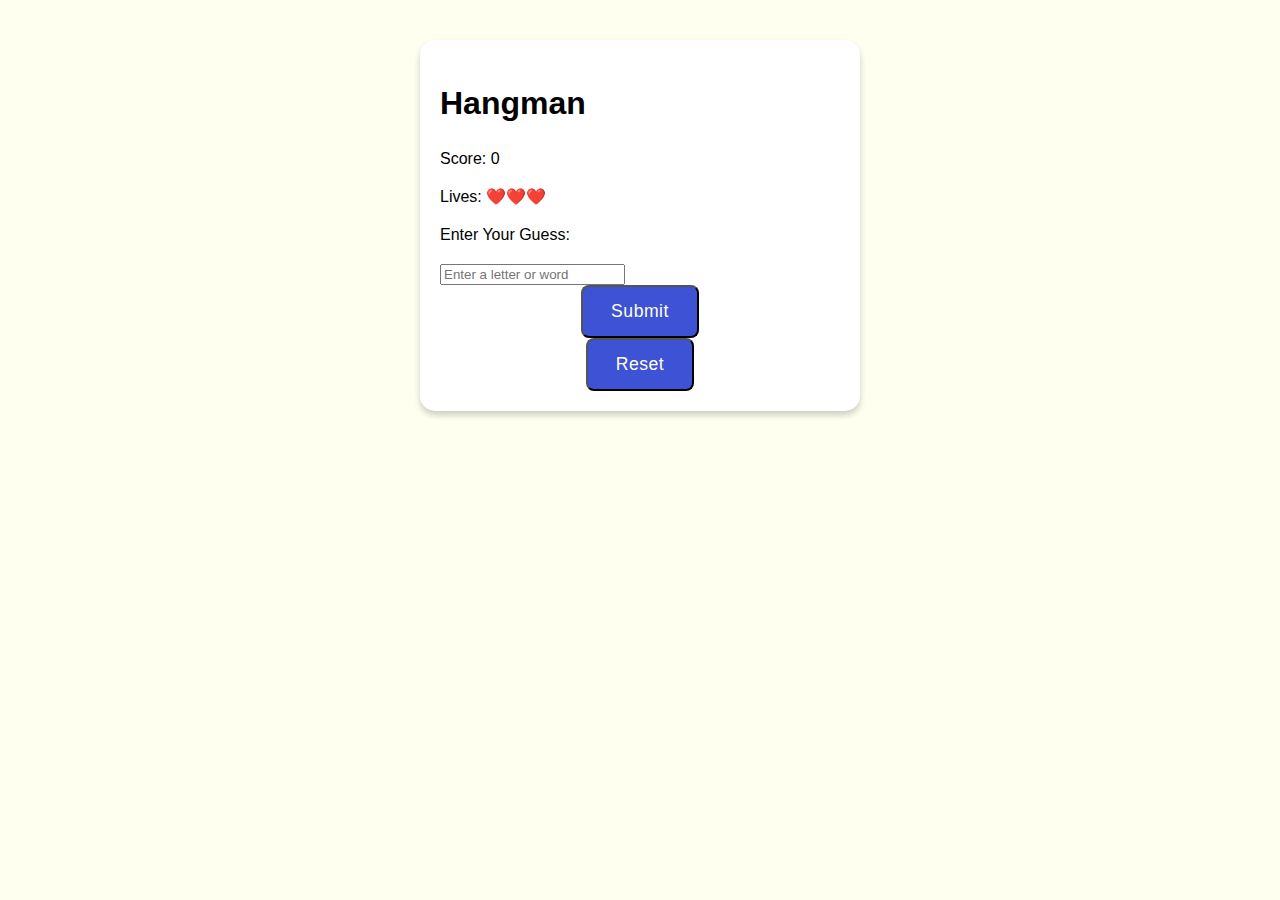
==== hangman.html @ 4decc302 "added hangman html and updated about page" ====
<!DOCTYPE html>
<html lang="en">
<head>
    <meta charset="UTF-8">
    <title>Word Prediction Game</title>
    <link rel="stylesheet" href="styles.css">
    
</head>
<body>
    <div class="container">
        <h1>Hangman</h1>
        <div id="game-status">
            <p>Score: <span id="score">0</span></p>
            <p>Lives: <span id="lives">❤️❤️❤️</span></p>
        </div>
        <div id="word-display">
            <div class="letter-box"></div>
            <div class="letter-box"></div>
            <div class="letter-box"></div>
            <div class="letter-box"></div>
            <div class="letter-box"></div>
        </div>
        <p>Enter Your Guess:</p>
        <div id="game-controls">
            <input type="text" id="prediction-input" maxlength="5" placeholder="Enter a letter or word">
            <button id="submit-btn" class="btn">Submit</button>
            <button id="reset-btn" class="btn">Reset</button>
        </div>
    </div>
    <script src="script.js"></script>
</body>
</html>
---- styles.css ----
:root {
    --dark-blue: #090c9bff;
    --light-blue: #3d52d5ff;
}

body {
    background-color: ivory;
    font-family: 'Segoe UI', Arial, Helvetica, sans-serif;
    margin: 0;
    padding: 40px 20px;
    line-height: 1.4;
}

.container {
    background-color: #fff;
    padding: 20px;
    border-radius: 15px;
    box-shadow: 0 4px 6px rgba(0,0,0,0.2);
    width: 90%;
    max-width: 400px;
    margin: 0 auto;
}

.profile-pic {
    width: 180px;
    height: 180px;
    border-radius: 50%;
    box-shadow: 0 4px 15px rgba(0,0,0,0.3);
}

.profile-section {
    text-align: center;
    margin-bottom: 20px;
}

.profile-section h1 {
    font-size: 2.5em;
    margin: 1px 0;
    color: var(--dark-blue);
}

.about-section, .academic-interests-section {
    background-color: var(--dark-blue);
    border-radius: 12px;
    padding: 20px;
    margin-bottom: 10px;
}

h2 {
    color: ivory;
    margin-top: 0;
    font-size: 1.8em;
}

.about-section, .academic-interests-section p {
    color: ivory;
    font-size: 1em;
}

.btn {
    display: inline-block;
    background-color: var(--light-blue);
    color: ivory;
    padding: 14px 28px;
    text-decoration: none;
    border-radius: 8px;
    transition: all 0.3s ease;
    font-size: 1.1em;
    font-weight: 500;
    letter-spacing: 0.5px;
    text-align: center;
    margin: 0 auto;
    display: block;
}

.btn:hover {
    background-color: var(--dark-blue);
    transform: translateY(-2px);
    box-shadow: 0 4px 12px rgba(61, 82, 213, 0.2);
}
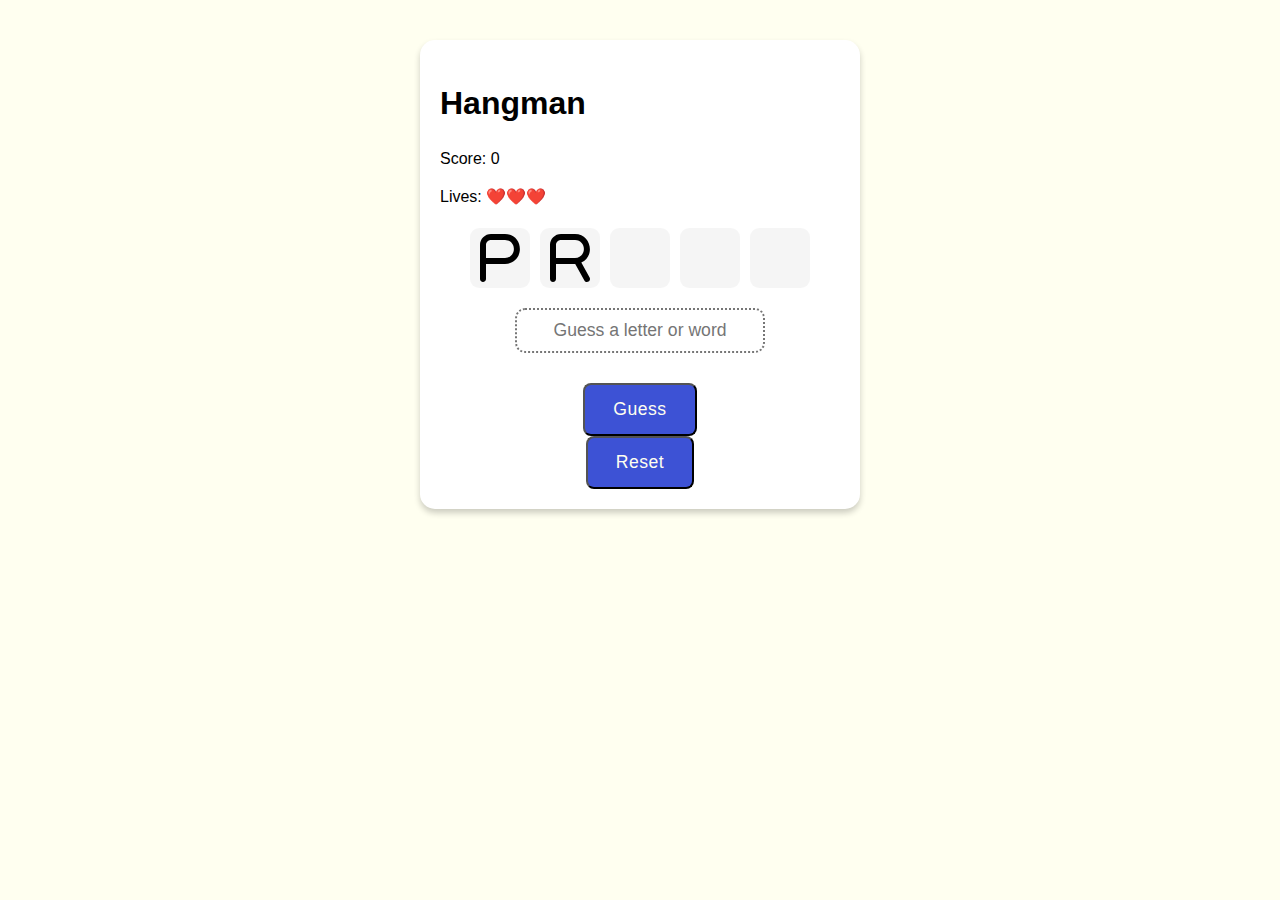
==== commit 73e15853: "added css for hangman, experimented w putting letter svg in place, started working on js" ====
--- a/hangman.html
+++ b/hangman.html
@@ -13,18 +13,17 @@
             <p>Score: <span id="score">0</span></p>
             <p>Lives: <span id="lives">❤️❤️❤️</span></p>
         </div>
-        <div id="word-display">
-            <div class="letter-box"></div>
-            <div class="letter-box"></div>
+        <div id="word-display" class="word-display">
+            <div class="letter-box"><img src="/images/hangman/p.svg"></div>
+            <div class="letter-box"><img src="/images/hangman/r.svg"></div>
             <div class="letter-box"></div>
             <div class="letter-box"></div>
             <div class="letter-box"></div>
         </div>
-        <p>Enter Your Guess:</p>
-        <div id="game-controls">
-            <input type="text" id="prediction-input" maxlength="5" placeholder="Enter a letter or word">
-            <button id="submit-btn" class="btn">Submit</button>
-            <button id="reset-btn" class="btn">Reset</button>
+            <input type="text" id="guess-input" maxlength="5" placeholder="Guess a letter or word">
+            <div id="button-container">
+            <button id="guess-btn" class="game-btn">Guess</button>
+            <button id="reset-btn" class="game-btn">Reset</button>
         </div>
     </div>
     <script src="script.js"></script>
--- a/styles.css
+++ b/styles.css
@@ -57,7 +57,7 @@
     font-size: 1em;
 }
 
-.btn {
+.btn , .game-btn {
     display: inline-block;
     background-color: var(--light-blue);
     color: ivory;
@@ -73,8 +73,42 @@
     display: block;
 }
 
-.btn:hover {
+.btn:hover , .game-btn:hover{
     background-color: var(--dark-blue);
     transform: translateY(-2px);
     box-shadow: 0 4px 12px rgba(61, 82, 213, 0.2);
+}
+
+
+/** Hangman Styling **/
+.word-display{
+    display: flex;
+    justify-content: center;
+    gap: 10px;
+    margin: 20px 0;
+  }
+
+.letter-box {
+  width: 60px;
+  height: 60px;
+  display: flex;
+  justify-content: center;
+  align-items: center;
+  background-color: rgba(0, 0, 0, 0.04);
+  border-radius: 15%;
+}
+
+.letter-box img {
+  width: 80%;
+  height: 80%;
+}
+
+input{
+    padding: 10px;
+    font-size: 1.1em;
+    border-radius: 10px;
+    border-style: dotted;
+    margin: 10px auto 30px;  /* Added bottom margin of 30px */
+    display: block;
+    text-align: center;
 }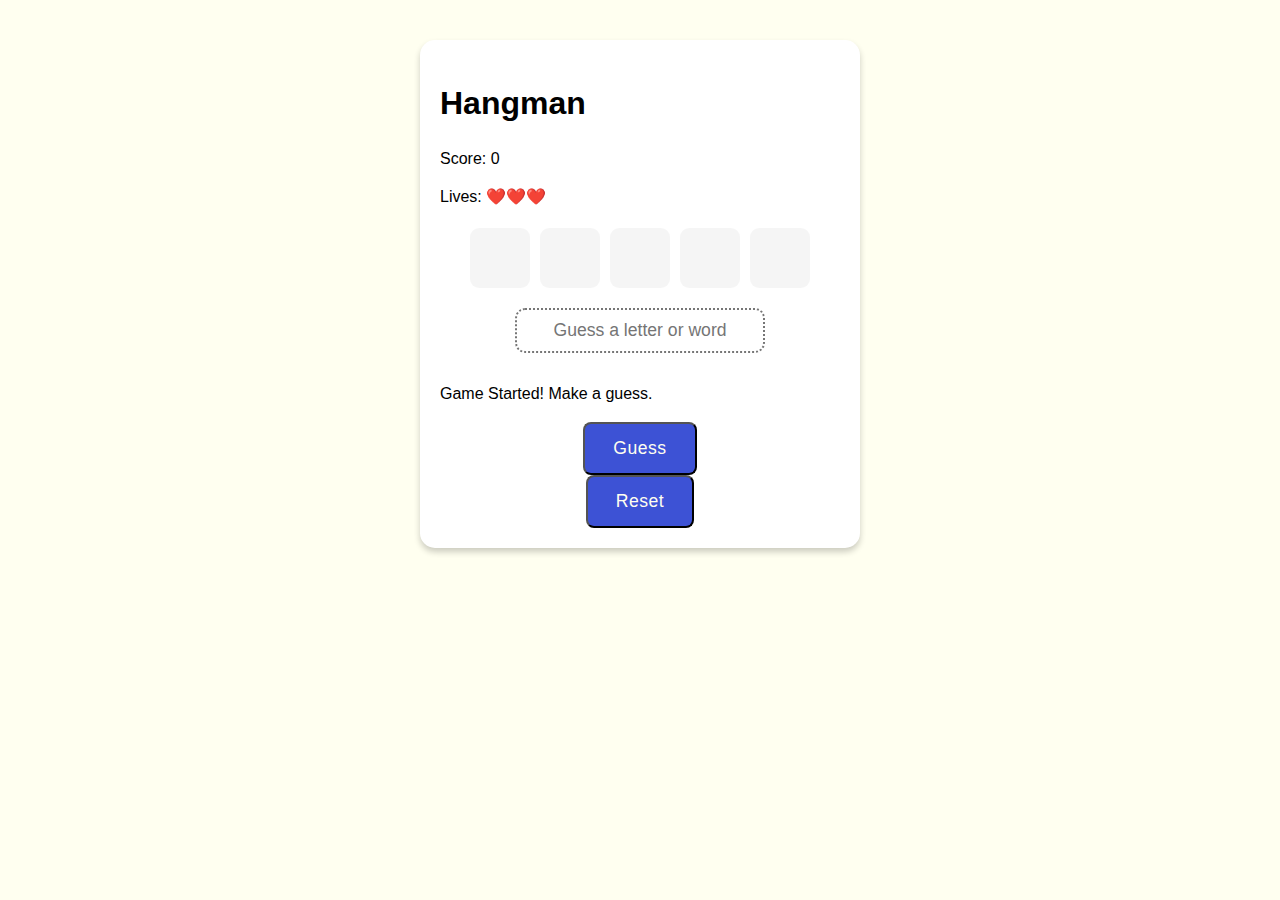
==== commit cd0f4291: "added game logic, deleted unncessary files, added dynamic message on game" ====
--- a/hangman.html
+++ b/hangman.html
@@ -1,10 +1,8 @@
 <!DOCTYPE html>
-<html lang="en">
 <head>
     <meta charset="UTF-8">
     <title>Word Prediction Game</title>
     <link rel="stylesheet" href="styles.css">
-    
 </head>
 <body>
     <div class="container">
@@ -14,18 +12,19 @@
             <p>Lives: <span id="lives">❤️❤️❤️</span></p>
         </div>
         <div id="word-display" class="word-display">
-            <div class="letter-box"><img src="/images/hangman/p.svg"></div>
-            <div class="letter-box"><img src="/images/hangman/r.svg"></div>
+            <div class="letter-box"></div>
+            <div class="letter-box"></div>
             <div class="letter-box"></div>
             <div class="letter-box"></div>
             <div class="letter-box"></div>
         </div>
-            <input type="text" id="guess-input" maxlength="5" placeholder="Guess a letter or word">
-            <div id="button-container">
+        <input type="text" id="guess-input" maxlength="5" placeholder="Guess a letter or word">
+        <p id="message"></p>
+        <div id="button-container">
             <button id="guess-btn" class="game-btn">Guess</button>
             <button id="reset-btn" class="game-btn">Reset</button>
         </div>
     </div>
     <script src="script.js"></script>
 </body>
-</html>+</html>
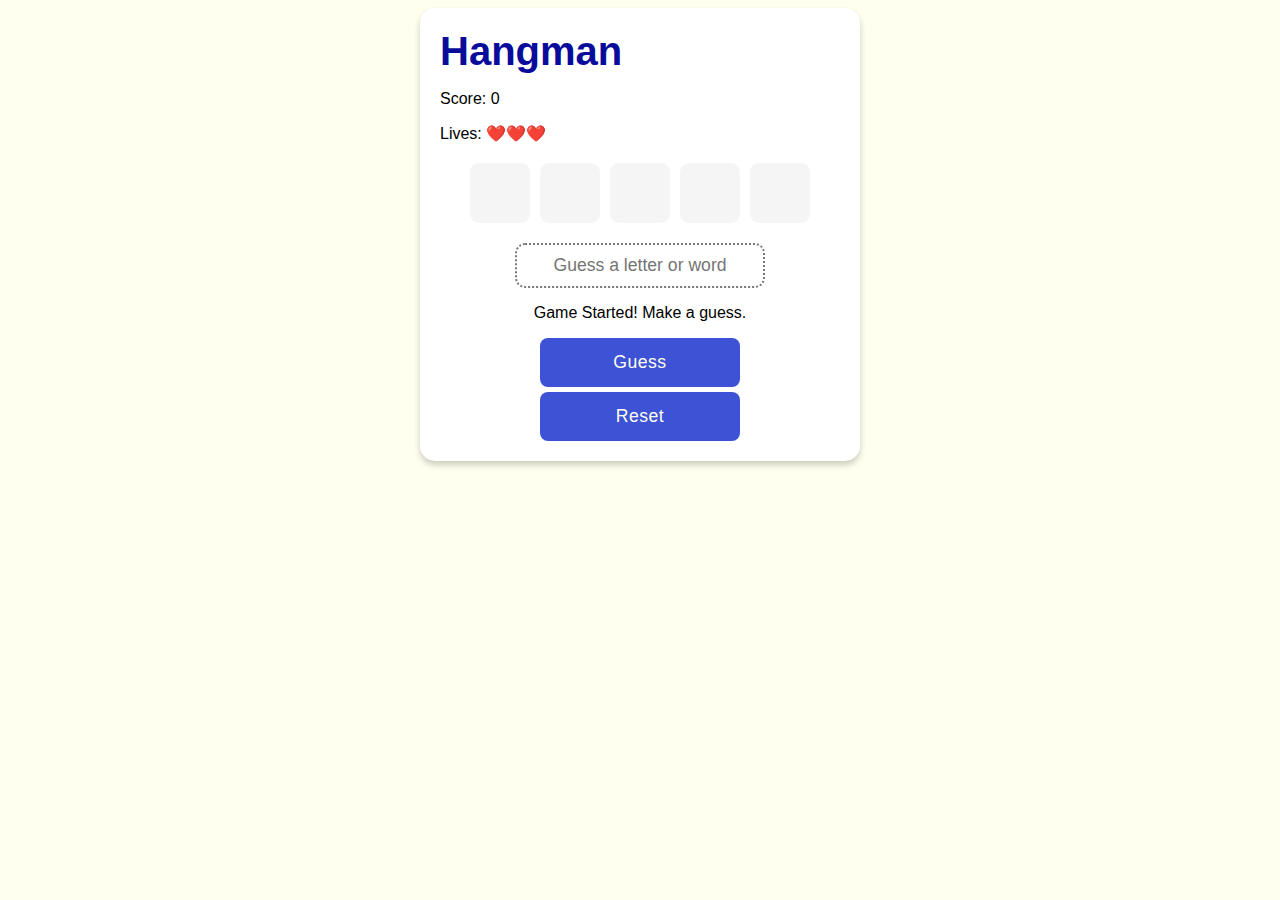
==== commit fc2f326e: "updated css, fixed issues, cleaned up code" ====
--- a/hangman.html
+++ b/hangman.html
@@ -19,11 +19,9 @@
             <div class="letter-box"></div>
         </div>
         <input type="text" id="guess-input" maxlength="5" placeholder="Guess a letter or word">
-        <p id="message"></p>
-        <div id="button-container">
+            <p id="message" style="text-align: center;"></p>
             <button id="guess-btn" class="game-btn">Guess</button>
             <button id="reset-btn" class="game-btn">Reset</button>
-        </div>
     </div>
     <script src="script.js"></script>
 </body>
--- a/styles.css
+++ b/styles.css
@@ -6,9 +6,6 @@
 body {
     background-color: ivory;
     font-family: 'Segoe UI', Arial, Helvetica, sans-serif;
-    margin: 0;
-    padding: 40px 20px;
-    line-height: 1.4;
 }
 
 .container {
@@ -33,7 +30,7 @@
     margin-bottom: 20px;
 }
 
-.profile-section h1 {
+.container h1 {
     font-size: 2.5em;
     margin: 1px 0;
     color: var(--dark-blue);
@@ -58,7 +55,6 @@
 }
 
 .btn , .game-btn {
-    display: inline-block;
     background-color: var(--light-blue);
     color: ivory;
     padding: 14px 28px;
@@ -71,6 +67,9 @@
     text-align: center;
     margin: 0 auto;
     display: block;
+    width: 50%;
+    margin-top: 5px;
+    border: none;
 }
 
 .btn:hover , .game-btn:hover{
@@ -81,6 +80,7 @@
 
 
 /** Hangman Styling **/
+
 .word-display{
     display: flex;
     justify-content: center;
@@ -108,7 +108,7 @@
     font-size: 1.1em;
     border-radius: 10px;
     border-style: dotted;
-    margin: 10px auto 30px;  /* Added bottom margin of 30px */
+    margin: auto;
     display: block;
     text-align: center;
 }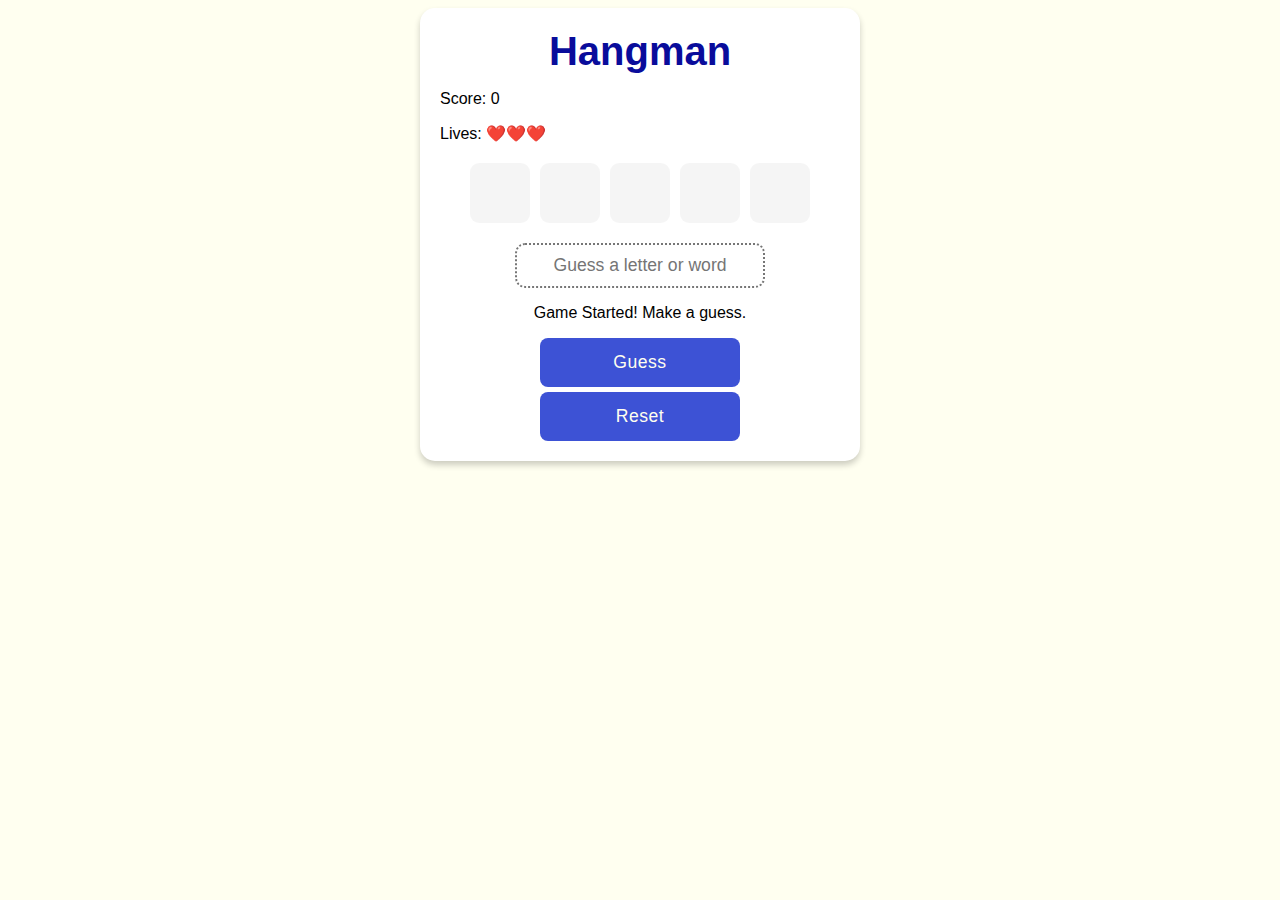
==== commit 0a25b593: "added about and academic interests paras, changed images font in hangman, centered hangman heading" ====
--- a/hangman.html
+++ b/hangman.html
@@ -6,7 +6,7 @@
 </head>
 <body>
     <div class="container">
-        <h1>Hangman</h1>
+        <h1 style="text-align: center;">Hangman</h1>
         <div id="game-status">
             <p>Score: <span id="score">0</span></p>
             <p>Lives: <span id="lives">❤️❤️❤️</span></p>
